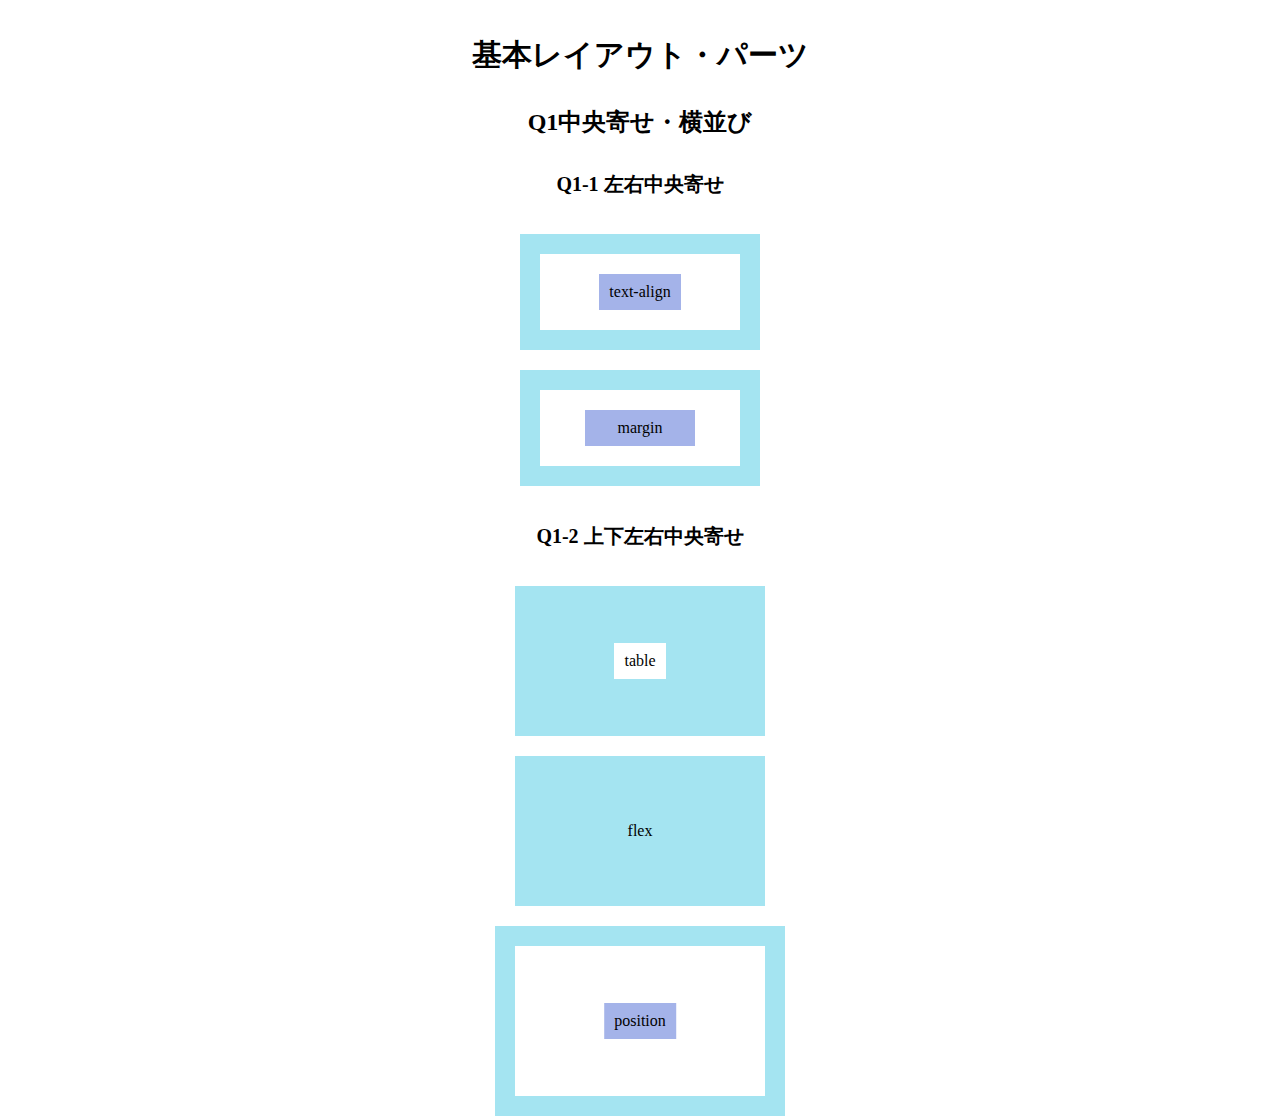
==== q1/q1/index.html @ 0a5687b6 "解答" ====
<!DOCTYPE html>
<html lang="ja">

<head>
  <meta charset="UTF-8">
  <meta name="viewport" content="width=device-width, initial-scale=1.0">
  <link rel="stylesheet" href="./css/reset.css">
  <link rel="stylesheet" href="./css/base.css">
  <link rel="stylesheet" href="./css/style.css">
  <title>LayoutParts-Q1</title>
</head>

<body>
  <div class="wrapper">
    <h1 class="title">基本レイアウト・パーツ</h1>
    <h2 class="sub--title">Q1中央寄せ・横並び</h2>
    <h3 class="question--title">Q1-1 左右中央寄せ</h3>
    <!-- Q1-1の回答はここから -->
    <!-- text-alignを使って左右中央寄せ -->
    <div class="q1--horizontality">
      <div class="white-box1">
       <div class="text-align">
       <p>text-align</p>
      </div>
     </div>
    </div>
    <!-- margin -->
    <!-- marginを使って左右中央寄せ -->
    <div class="q1--horizontality">
      <div class="white-box2">
      <div class="margin">
      <p>margin</p>
      </div>
      </div>
    </div>
    <!-- Q1-1の回答はここまで -->
    <h3 class="question--title">Q1-2 上下左右中央寄せ</h3>
    <!-- Q1-2の回答はここから -->
    <!-- tableを使って上下左右中央寄せ -->
    <div class="q1--perimeter table">
      <div class="table-cell">
        <p>table</p>
      </div>
    </div>
    <!-- flexを使って上下左右中央寄せ -->
    <div class="q1--perimeter flex">
      <div class="flex-container">
        <p>flex</p>
      </div>
    </div>
    <!-- positionを使って上下左右中央寄せ -->
    <div class="q1--position position">
      <div class="container">
        <p>position</p>
      </div>
    </div>

    <!-- Q1-2の回答はここまで -->
  </div>
</body>

</html>
---- q1/q1/css/base.css ----
@charset "UTF-8";


h1, h2, h3 {
  text-align: center;
  margin: 40px 0;
  font-weight: bold;
}

.title {
  font-size: 30px;
}

.sub--title {
  font-size: 24px;
}

.question--title {
  font-size: 20px;
}

.q1--horizontality {
  width: 200px;
  margin: 0 auto 20px;
  padding: 20px;
  background-color: #a4e4f1;
}

.q1--perimeter {
  width: 250px;
  height: 150px;
  margin: 0 auto 20px;
  background-color: #a4e4f1;
}

.q1--position {
  width: 250px;
  margin: 0 auto;
  padding: 20px 20px;
  background-color: #a4e4f1;
}

.container {
  display: inline-block;
  width: 250px;
  height: 150px;
  margin: 0 auto;
  background-color: #FFF;
  font-size: 16px;
  vertical-align: top;
}
---- q1/q1/css/style.css ----
@charset "UTF-8";
/* 回答はここから */

.white-box1{
    height: 76px;
    width: 200px;
    background-color: #fff;
    text-align: center;
}

.text-align{
display: inline-block;
background-color: #a4b3e9;
padding: 10px;
margin: 20px;
}

.q1--horizontality .white-box .text-align{
    font-size: 16px;
}

.white-box2{
    width: 200px;
    padding: 20px 0;
    background-color: #fff;

}

.margin{
    margin: 0 auto;
    width: 90px;
    background-color: #a4b3e9;
    padding: 10px;
    text-align: center;
}


.q1--horizontality .white-box .margin{
    font-size: 16px;
}

.table{
    display: table;
}

.table-cell{
    display: table-cell;
    vertical-align: middle;
    text-align: center;

}

.table p{
    display: inline-block;
    background-color: #fff;
    padding: 10px;

}

.flex{
    display: flex;
    justify-content: center;
    align-items: center;
}


.position{
    position: relative;
}

.container p{
    position: absolute;
    top: 50%;
    left: 50%;
    transform: translate(-50%, -50%);
    background-color: #a4b3e9;
    padding: 10px;
}
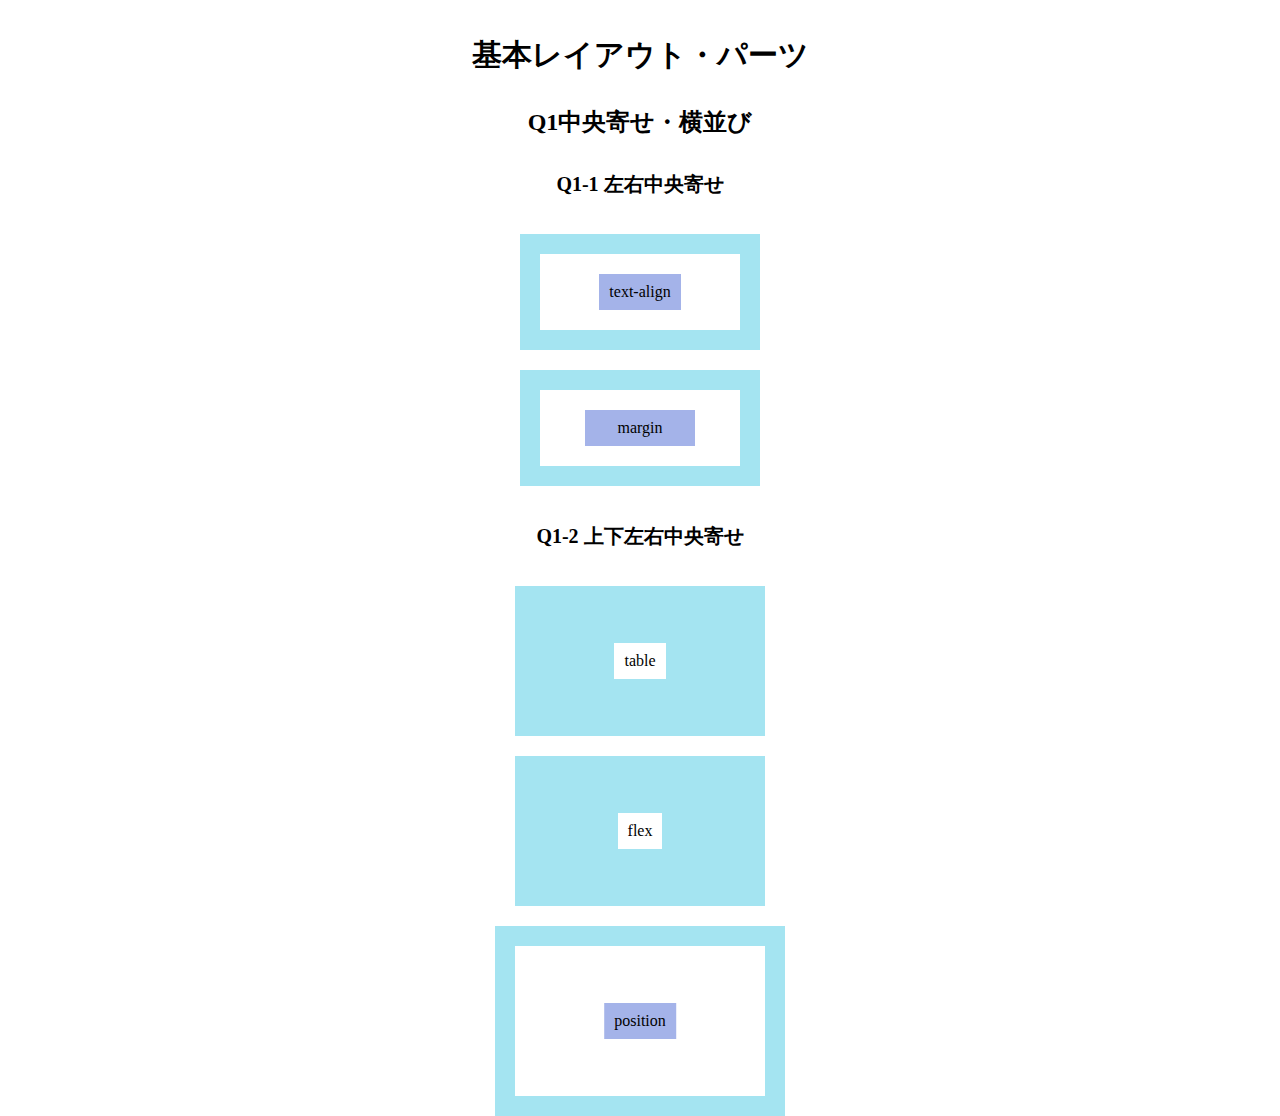
==== commit b846cac7: "2回目修正" ====
--- a/q1/q1/index.html
+++ b/q1/q1/index.html
@@ -19,18 +19,18 @@
     <!-- text-alignを使って左右中央寄せ -->
     <div class="q1--horizontality">
       <div class="white-box1">
-       <div class="text-align">
-       <p>text-align</p>
+        <div class="text-align">
+          <p>text-align</p>
+        </div>
       </div>
-     </div>
     </div>
     <!-- margin -->
     <!-- marginを使って左右中央寄せ -->
     <div class="q1--horizontality">
       <div class="white-box2">
-      <div class="margin">
-      <p>margin</p>
-      </div>
+        <div class="margin">
+          <p>margin</p>
+        </div>
       </div>
     </div>
     <!-- Q1-1の回答はここまで -->
--- a/q1/q1/css/base.css
+++ b/q1/q1/css/base.css
@@ -1,7 +1,9 @@
 @charset "UTF-8";
 
 
-h1, h2, h3 {
+h1,
+h2,
+h3 {
   text-align: center;
   margin: 40px 0;
   font-weight: bold;
--- a/q1/q1/css/style.css
+++ b/q1/q1/css/style.css
@@ -1,32 +1,31 @@
 @charset "UTF-8";
 /* 回答はここから */
 
-.white-box1{
-    height: 76px;
+.white-box1 {
     width: 200px;
+    padding: 20px 0;
     background-color: #fff;
     text-align: center;
 }
 
-.text-align{
-display: inline-block;
-background-color: #a4b3e9;
-padding: 10px;
-margin: 20px;
+.text-align {
+    display: inline-block;
+    background-color: #a4b3e9;
+    padding: 10px;
 }
 
-.q1--horizontality .white-box .text-align{
+.q1--horizontality .white-box .text-align {
     font-size: 16px;
 }
 
-.white-box2{
+.white-box2 {
     width: 200px;
     padding: 20px 0;
     background-color: #fff;
 
 }
 
-.margin{
+.margin {
     margin: 0 auto;
     width: 90px;
     background-color: #a4b3e9;
@@ -35,40 +34,47 @@
 }
 
 
-.q1--horizontality .white-box .margin{
+.q1--horizontality .white-box .margin {
     font-size: 16px;
 }
 
-.table{
+.table {
     display: table;
 }
 
-.table-cell{
+.table-cell {
     display: table-cell;
     vertical-align: middle;
     text-align: center;
 
 }
 
-.table p{
+.table p {
     display: inline-block;
     background-color: #fff;
     padding: 10px;
 
 }
 
-.flex{
+.flex {
     display: flex;
     justify-content: center;
     align-items: center;
 }
 
+.flex-container p {
+    display: inline-block;
+    background-color: #fff;
+    padding: 10px;
 
-.position{
+}
+
+
+.position {
     position: relative;
 }
 
-.container p{
+.container p {
     position: absolute;
     top: 50%;
     left: 50%;
